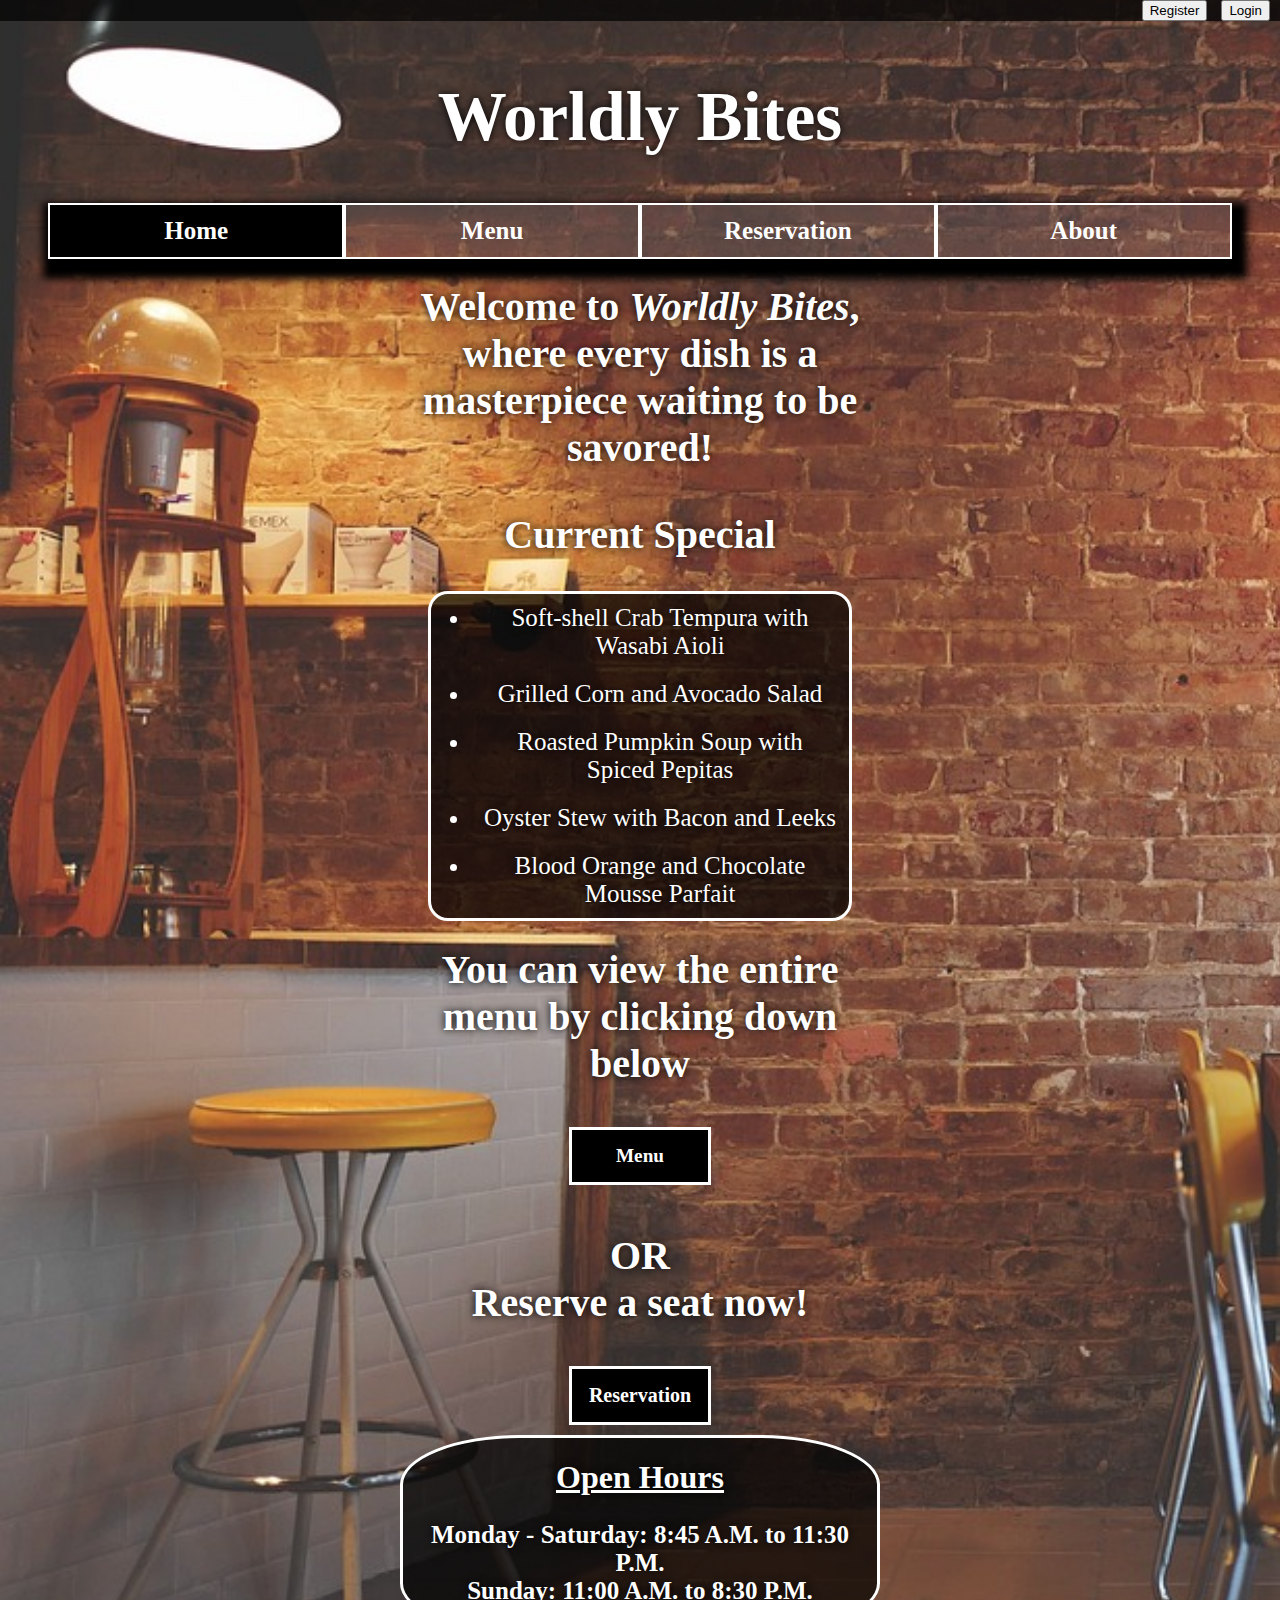
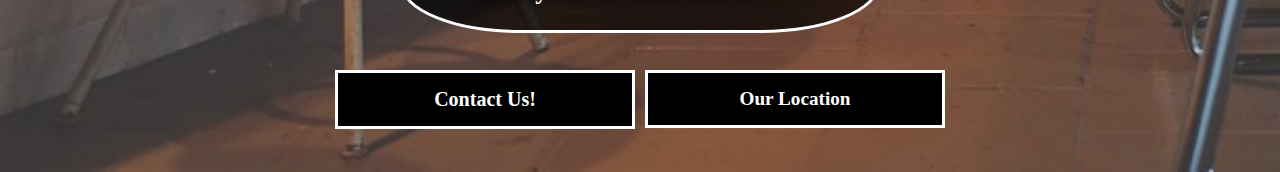
==== index.html @ 1e3e36fb "FINAL COMMIT" ====
<!DOCTYPE html>
<html lang="en">
<head>
    <meta charset="UTF-8">
    <meta http-equiv="X-UA-Compatible" content="IE=edge">
    <meta name="viewport" content="width=device-width, initial-scale=1.0">
    <title>Worldly Bites - Home</title>
    <link rel="stylesheet" href="./index.css">
    <script src="C:/Users/ecollege/Downloads/jquery-3.6.3.min.js"></script>
</head>
<body>
    <div id="loggedOut">
        <a href="./pages/register.html"><button>Register</button></a>
        <a href="./pages/loggin.html"><button>Login</button></a>
      </div>
      <div id="loggedIn">
          <h2 style="display:inline-block;" id="username">Null</h2>
          <button onclick="logout(this)">Log-Out</button>
      </div>
    <div class="card">
        <h1 class="header_title">Worldly Bites</h1>
         <nav class="nav_cont">
            <a style="background-color: black;" href="./index.html">Home</a>
            <a href="./pages/menu.html">Menu</a>
            <a href="./pages/reserve.html">Reservation</a>
            <a href="./pages/about.html">About</a>
        </nav>

        <!--
        <header class="header_cont">
            <h1 class="header_title">Insert Restaurant Name Here</h1>
        </header>-->

       
        <div class="main_cont">
            <p class="descr_para">Welcome to <i>Worldly Bites</i>, where every dish is a masterpiece waiting to be savored! </p>
            <h2>Current Special</h2>
            <ul class="current_special">
                <li>Soft-shell Crab Tempura with Wasabi Aioli</li>
                <li>Grilled Corn and Avocado Salad</li>
                <li>Roasted Pumpkin Soup with Spiced Pepitas</li>
                <li>Oyster Stew with Bacon and Leeks</li>
                <li>Blood Orange and Chocolate Mousse Parfait</li>
            </ul>
            <p class="descr_para">You can view the entire menu by clicking down below </p>
            <a href="./pages/menu.html"><button class="pageLink_btn">Menu</button></a>
            <p class="descr_para"><br>OR<br> Reserve a seat now!</p>
            <button class="pageLink_btn"><a href="./pages/reserve.html" target="_self">Reservation</a></button>
            <!--
            <p class="descr_para register_p">You can view our menu by clicking down below 
                <br> <button class="pageLink"><a href="#">Menu</a></button> 
                <br> or <br> Reserve a seat now <br> 
                <button class="pageLink"><a href="./pages/reserve.html">Reserve</a>
                </button> 
            </p>
            -->
        </div>

    <!--

        <a class="slide_link" href="#">
            <div class="slide_cont">
                <div class="slide_img">
                    <div class="img_cont">
                        <img src="./img/CaesarSalad2.jpg"/>
                    </div>
                    <div class="food_descript">
                        <h3>Caesar Salad</h3>
                        <p>A Caesar salad, with its perfect combination of fresh crisp lettuce, savory meat, juicy tomatoes, boiled eggs, and your preferred dressing, creates a harmonious balance of flavors and textures that is simply irresistible.
                        </p>
                    </div>
                    <div class="captions">See Menu</div>
                </div>

                <div class="slide_img">
                    <div class="img_cont">
                        <img src="./img/GrinderSandwich.jpg"/>
                    </div>
                    <div class="food_descript">
                        <h3>Grinder Sandwich</h3>
                        <p>
                            Try our world famous grinder sandwiches. They come with Turkey, 
                            Ham, Salami, Swiss Cheese, Mayo, and your choice of sides.
                        </p>
                    </div>
                    <div class="captions">See Menu</div>
                </div>

                <div class="slide_img">
                    <div class="img_cont">
                        <img src="./img/FriedFlounder.jpg"/>
                    </div>
                    <div class="food_descript">
                        <h3>Fried Flounder</h3>
                        <p>
                            Freshly caught flounder fried in canola oil and 
                            hand made beer-batter that we change daily for the 
                            best tasting fish in town.
                        </p>
                    </div>
                    <div class="captions">See Menu</div>
                </div>
                
                <div class="slide_img">
                    <div class="img_cont">
                        <img src="./img/CremeBrulee.jpg"/>
                    </div>
                    <div class="food_descript">
                        <h3>Creme Brulee</h3>
                        <p>
                            Dessert made with custard or pudding (you choose) and sugar sprinkled on top
                            and torched for a hardened sweeten treat that anyone will enjoy. First time 
                            customers get one free.
                        </p>
                    </div>
                    <div class="captions">See Menu</div>
                </div>
            </div>
        </a>
    -->
        

        <div class="open_info">
            <h1>Open Hours</h1>
            <p>Monday - Saturday: 8:45 A.M. to 11:30 P.M. <br> 
               Sunday: 11:00 A.M. to 8:30 P.M. 
            </p>
        </div>

        <p id="testrun"></p>

        <footer>
            <div class="footer_button">
                <button class="button"><a href="tel:313-577-2424">Contact Us!</a></button>
                <button class="button" onclick="window.location.href='https://www.google.com/maps/place/Manoogian+Hall/@42.3549683,-83.0718281,19.44z/data=!4m14!1m7!3m6!1s0x8824d2bc9d42d843:0xb688968949df5e4e!2sWayne+State+University!8m2!3d42.3591388!4d-83.0665462!16zL20vMDFzMF9m!3m5!1s0x8824d2a5cd24ebe1:0x861678bbe7303c7!8m2!3d42.3546479!4d-83.0730604!16s%2Fg%2F11b635xj6v';">Our Location</button>
            </div>
        </footer>

        
        
        <script src="./index.js"></script>
        <script src="./pages/logOut.js"></script>
    </div>
</body>

</html>
---- index.css ----
.card{
    margin-left: 3%;
    margin-right: 3%;
    margin-top: 1px;
    margin-bottom: 1%;
    /*background-color: black;
    border: 1px solid;*/
    padding: 10px;
    /*box-shadow: 5px 10px 8px 10px darkgray;*/
}
body{
    margin:0% 0% 0% 0%;
    background-image: url("./img/Background.jpg");
    background-repeat: no-repeat;
    height: 100%;
    background-size: cover;
    background-size: 100vw cover;
}

/*
.header_cont{
    background-color: lightgrey;
    color: white;
    margin:0% 0% 0% 0%;
}
*/

.header_title{
    color: white;
    font-size: 69px;
    text-align:center;
    text-shadow:0 0 8px black;
    /*border:2px solid black;*/
}

.nav_cont{
    display:flex;
    justify-content: space-around;
    /*background-color: darkgray;*/
    margin-bottom: 2%;
    box-shadow: 5px 10px 8px 10px black;
    background-color: rgba(114, 107, 107, 0.3);
}

.nav_cont > a{
    padding:1%;
    width:100%;
    border:2px solid white;
    text-align: center;
    text-decoration: none; /*changed this a lil bit*/
    text-decoration-color: white;
    font-family:'Times New Roman', Times, serif;
    font-weight: bold;
    color: white;
    font-size: 25px;
}

.nav_cont > a:hover{
    background-color: black;
}

.main_cont{
    width: 40%;
    margin-top: 0px;
    margin-left: auto;
    margin-right: auto;
    justify-content: center;
    align-items: center;
    text-align: center;
    /*background-color: lightgrey;
    margin:0px 5% 0px 5%;*/
}
.main_cont h2{
    text-shadow:0 0 8px black;
    color: white;
    font-size: 40px;
}

.pageLink_btn{
    cursor:pointer;
    width:30%;
    background-color: black;
    line-height: 50px;
    justify-content: center;
    align-items: center;
    vertical-align: middle;
    color: white;
    font-size: larger;
    font-family: 'Times New Roman';
    font-weight: bolder;
    border: solid white;
}

.pageLink_btn:hover{
    background-color: gray;
    cursor: pointer;
}

.pageLink_btn > a{
    cursor:pointer;
    font-weight: bolder;
    text-decoration: none;
    font-size: 20px;
    color:white;
}
.descr_para{
    margin-top:0px;
    font-size:40px;
    font-weight: bolder;
    text-align: center;
    justify-content: center;
    color: white;
    text-shadow:0 0 8px black;
}

.register_p{
    margin-bottom: 0px;
}

.current_special{
    margin-left: auto;
    margin-right: auto;
    width: 80%;
    font-size: 25px;
    text-align: center;
    color: white;
    text-shadow:0 0 8px black;
    border: solid white;
    border-radius: 20px;
    background-color: rgba(0,0,0,0.7);
}

.current_special > li{
    padding: 10px 10px 10px 10px;
}


.slide_link{
    text-decoration: none;
    color:inherit;
}

.slide_cont{
    position:relative;
    margin:auto;
    width:100%;
}

.slide_cont:hover{
    cursor:pointer;
}

.slide_img{
    display: None;
    width:100%;
    background-color: blue;
    margin:0px;
}

.img_cont > img{
    display:block;
    width: 100%;
    max-height: 100%;
}


.captions{
    margin:0px;
    position:absolute;
    bottom:10px;
    font-size: 40px;
    width:100%;
    color: orange;
    font-weight: bolder;
    text-align: center;
}

@media (min-width: 701px) {
    .img_cont{
        display: inline-block;
        background-color: orange;
        width:70%;
        height:700px;
    }
    .food_descript{
        display:inline-block;
        background-color: darkred;
        width:30%;
        height:700px;
    }
    .food_descript > h3{
        font-size:30px;
        text-shadow: 2px 2px #000000;
        color:white;
        margin:0%;
        margin-top:50%;
        text-align: center;
    }
    .food_descript > p{
        font-size:30px;
        text-align: center;
        color:orange;
    }
    /*.food_descript{
        display: inline-block;
        width:30%;
        height:200px;
        background-color: darkred;
        margin:0px;
        position:absolute;
        bottom:4px;
        height:500px;
    }*/
}

@media (max-width: 700px){
    .img_cont{
        display: inline-block;
        background-color: orange;
        width:70%;
        height:300px;
    }
    .food_descript{
        display:inline-block;
        background-color: darkred;
        width:30%;
        height:300px;
        
    }
    .food_descript > h3{
        margin:0%;
        text-align: center;
    }
    .food_descript > p{
        font-size:20px;
        text-align: center;
        color:orange;
    }
    /*.food_descript{
        display: inline-block;
        width:30%;
        height:300px;
        background-color: darkred;
        margin:0px;
        position:absolute;
        bottom:4px;
    }*/
}

.open_info{
    text-align: center;
    color: white;
    border: solid white;
    width: 40%;
    margin-left: auto;
    margin-right: auto;
    border-radius: 25%;
    margin-top: 10px;
    text-shadow:0 0 8px black;
    /*background-color: aliceblue;
    margin:0% 5% 0% 5%;*/
    background-color: rgba(0,0,0,0.7);
}
.open_info h1{
    text-decoration: underline;
}

.open_info p{
    font-weight: bolder;
    font-size:25px;
}

footer{
    /*margin:0% 5% 0% 5%;*/
    height:100px;
    /*background-color: lightgray;*/
    display: flex;
    align-items: center;
    text-align: center;
}

.footer_button{
   height: 2vh;
   vertical-align: middle;
   justify-content: center;
   width: 100%;
   display: table;
}

.button{
    background-color: black;
    line-height: 50px;
    width: 300px;
    display: table-cell;
    justify-content: center;
    align-items: center;
    position:static;
    margin-left: 5px;
    margin-right: 5px;
    vertical-align: middle;
    color: white;
    font-size: larger;
    font-family: 'Times New Roman';
    font-weight: bolder;
    border: solid white;
}

.button > a{
    cursor:pointer;
    font-weight: bolder;
    text-decoration: none;
    font-size: 20px;
    color:white;
}

.button:hover{
    background-color: gray;
    cursor: pointer;
}

/*About page*/
.about_content_paragraph{
    margin-left: auto;
    margin-right: auto;
    width: 50%;
    font-size:40px;
    font-weight: bolder;
    text-align: center;
    justify-content: center;
    color: white;
    text-shadow:0 0 8px black;
    background-color:rgba(0,0,0,0.7);
    border-radius:10px;
    padding:10px;
}


/*MENU page*/
.dish_name{
    font-weight: bold;
    text-decoration: underline;
}

.dish_price{
    position:relative;
    left:90%;
}

.menu_special{
    font-size: 24px;
    width: 70%;
    color: white;
    margin-left: auto;
    margin-right: auto;
    text-shadow:0 0 8px black;
    box-shadow: 5px 10px 8px 10px black;
    padding:10px 10px 10px 10px;
    border-radius: 10px;
    background-color:rgba(0,0,0,0.7);/*Makes it a lil bit easier to see menu and not fight background*/
}

.header_subtitle{
    font-size: 40px;
    margin-left: auto;
    margin-right: auto;
    width: fit-content;
    color: white;
    text-align: center;
    border: double white;
    text-shadow:0 0 8px black;
    box-shadow: 5px 10px 8px 10px black;
    padding:10px;
    width:400px;
    margin-top:50px;
}

/*----------reservation page----------*/
#reserve_form{
    width:50%;
    margin:10% auto 10% auto;
    text-align: center;
    /*border:5px solid black;
    background-color: orange;*/
}
#reserve_form fieldset{
    /*background-color: orange;*/
    background-color:rgba(0,0,0,0.7);
    text-align: center;
    border-radius: 20px;
    border-color:black;
    border-width: 5px;
}

legend{
    color:white;
}

#reserve_form label{
    margin-right:1%;
    color:white;
    font-size:20px;
    font-weight: bolder;
}

.space{
    margin:10px 0px 20px 0px;
    color:red;
    font-weight: bolder;
    font-size:15px;
}

.innerSpace{
    margin:0px 0px 00px 0px;
}

#reserve_form input{
    color:white;
    width:80%;
    padding:5px;
    border-radius: 10px;
    font-size: 20px;
    background-color: rgba(114, 107, 107, 0.3);
}

fieldset button{
    border-radius: 10px;
    padding:10px;
    font-size:15px;
    font-weight: bolder;
    cursor:pointer;
    border:2px solid black;
}
fieldset button:hover{
    background-color: lightblue;
}

@media (min-width: 700px){
    #reserve_form{
        width:50%;
        margin:10% auto 10% auto;
        text-align: center;
        /*border:5px solid black;
        background-color: orange;*/
    }
    #reserve_form fieldset{
        /*background-color: orange;*/
        background-color:rgba(0,0,0,0.7);
        text-align: center;
        border-radius: 20px;
        border-color:black;
        border-width: 5px;
    }
    
    legend{
        color:white;
    }

    #reserve_form label{
        margin-right:1%;
        color:white;
        font-size:20px;
        font-weight: bolder;
    }
    
    .space{
        margin:10px 0px 20px 0px;
        color:red;
        font-weight: bolder;
        font-size:15px;
    }
    
    .innerSpace{
        margin:0px 0px 00px 0px;
    }

    #reserve_form input{
        color:white;
        width:80%;
        padding:5px;
        border-radius: 10px;
        font-size: 20px;
        background-color: rgba(114, 107, 107, 0.3);
    }

    fieldset button{
        border-radius: 10px;
        padding:10px;
        font-size:15px;
        font-weight: bolder;
        cursor:pointer;
        border:2px solid black;
    }
    fieldset button:hover{
        background-color: lightblue;
    }
}
@media (max-width: 700px){
    #reserve_form{
        width:90%;
        margin:10% auto 10% auto;
        text-align: center;
        /*border:5px solid black;
        background-color: orange;*/
    }
    #reserve_form fieldset{
        /*background-color: orange;*/
        background-color:rgba(0,0,0,0.7);
        text-align: center;
        border-radius: 20px;
        border-color:black;
        border-width: 5px;
    }
    
    legend{
        color:white;
    }

    #reserve_form label{
        margin-right:1%;
        color:white;
        font-size:20px;
        font-weight: bolder;
    }
    
    .space{
        margin:10px 0px 20px 0px;
        color:red;
        font-weight: bolder;
        font-size:15px;
    }
    
    .innerSpace{
        margin:0px 0px 00px 0px;
    }

    #reserve_form input{
        color:white;
        width:80%;
        padding:5px;
        border-radius: 10px;
        font-size: 20px;
        background-color: rgba(114, 107, 107, 0.3);
    }

    fieldset button{
        border-radius: 10px;
        padding:10px;
        font-size:15px;
        font-weight: bolder;
        cursor:pointer;
        border:2px solid black;
    }
    fieldset button:hover{
        background-color: lightblue;
    }
   
}

@media only screen and (max-width: 1100px){
    .card{
        margin-top: 10%;
    }
    .button{
        width: 200px;
        height: 50px;
        justify-content: center;
    }
    
    .pageLink_btn{
        width: 200px;
        justify-content: center;
    }

    .descr_para{
        font-size:35px;
        font-weight: bold;
    }

    .main_cont{
        width: 80%;
    }

    .header_title{
        font-size: 35px;
    }

    .open_info{
        width: 80%;
    }

    .open_info p{
        font-size:15px;
    }

    .about_content_paragraph{
        width: 80%;
        font-size: 25px;
    }
}

/*TABLET*/
@media only screen and (max-width: 768px){
    .button{
        width: 150px;
        height: 40px;
        justify-content: center;
    }
    
    .about_content_paragraph{
        width: 80%;
        font-size: 25px;
    }
    .menu_special{
        width: 100%;
        font-size: 20px;
    }
    
    .header_subtitle{
        font-size: 30px;
    }

    .button{
        width: 150px;
        height: 50px;
        justify-content: center;
    }
}


/*PHONE*/
@media only screen and (max-width: 414px){
    .card{
        margin-top: 17%;
    }
    .button{
        width: 150px;
        height: 50px;
        justify-content: center;
    }

    .footer_button{
        vertical-align: middle;
    }
    
    .pageLink_btn{
        width: 150px;
        height: 50px;
        justify-content: center;
    }

    .descr_para{
        margin-top:0px;
        font-size:20px;
        font-weight: bold;
    }

    .main_cont{
        width: 100%;
    }

    .header_title{
        font-size: 35px;
    }

    .open_info{
        width: 100%;
    }

    .open_info p{
        font-size:15px;
    }

    .about_content_paragraph{
        width: 100%;
        font-size: 16px;
        font-weight: bold;
    }

    .current_special{
        width: 80%;
        font-size: 14px;
        text-align: left;
        margin-left: auto;
        margin-right: auto;
    }

    .main_cont h2{
        font-size: 30px;
    }

    .nav_cont{
        margin-left: auto;
        margin-right: auto;
    }
    
    .menu_special{
        width: 100%;
        font-size: 12px;
    }
    
    .header_subtitle{
        font-size: 24px;
    }
}







/*confirmation page*/
#confirm_message{
    text-align: center;
    margin-top:10%;
    margin:10% 20% 0% 20%;
}
#confirm_message > h1{
    font-size:40px;
}
#confirm_message > button{
    display:block;
    margin:10px auto 0px auto;
    padding: 10px;
    width: 100px;
    cursor:pointer;
    font-size: 20px;
    font-weight:bold;
    border-radius: 10px;
    border: none;
    background-color: lightgray;
}

#confirm_message > button:hover{
    background-color: lightblue;
}

/*login in stuff*/
#loggedIn, #loggedOut{
    display:none;
    width:100%;
    color:orange;
    background-color: rgba(0,0,0,0.7);
    text-align: right;
}
#loggedIn > h2{
    margin-right:10px;
}

#loggedIn > button{
    margin-right:10px;
    cursor:pointer;
}

#loggedOut > a > button{
    margin-right:10px;
    cursor:pointer;
}
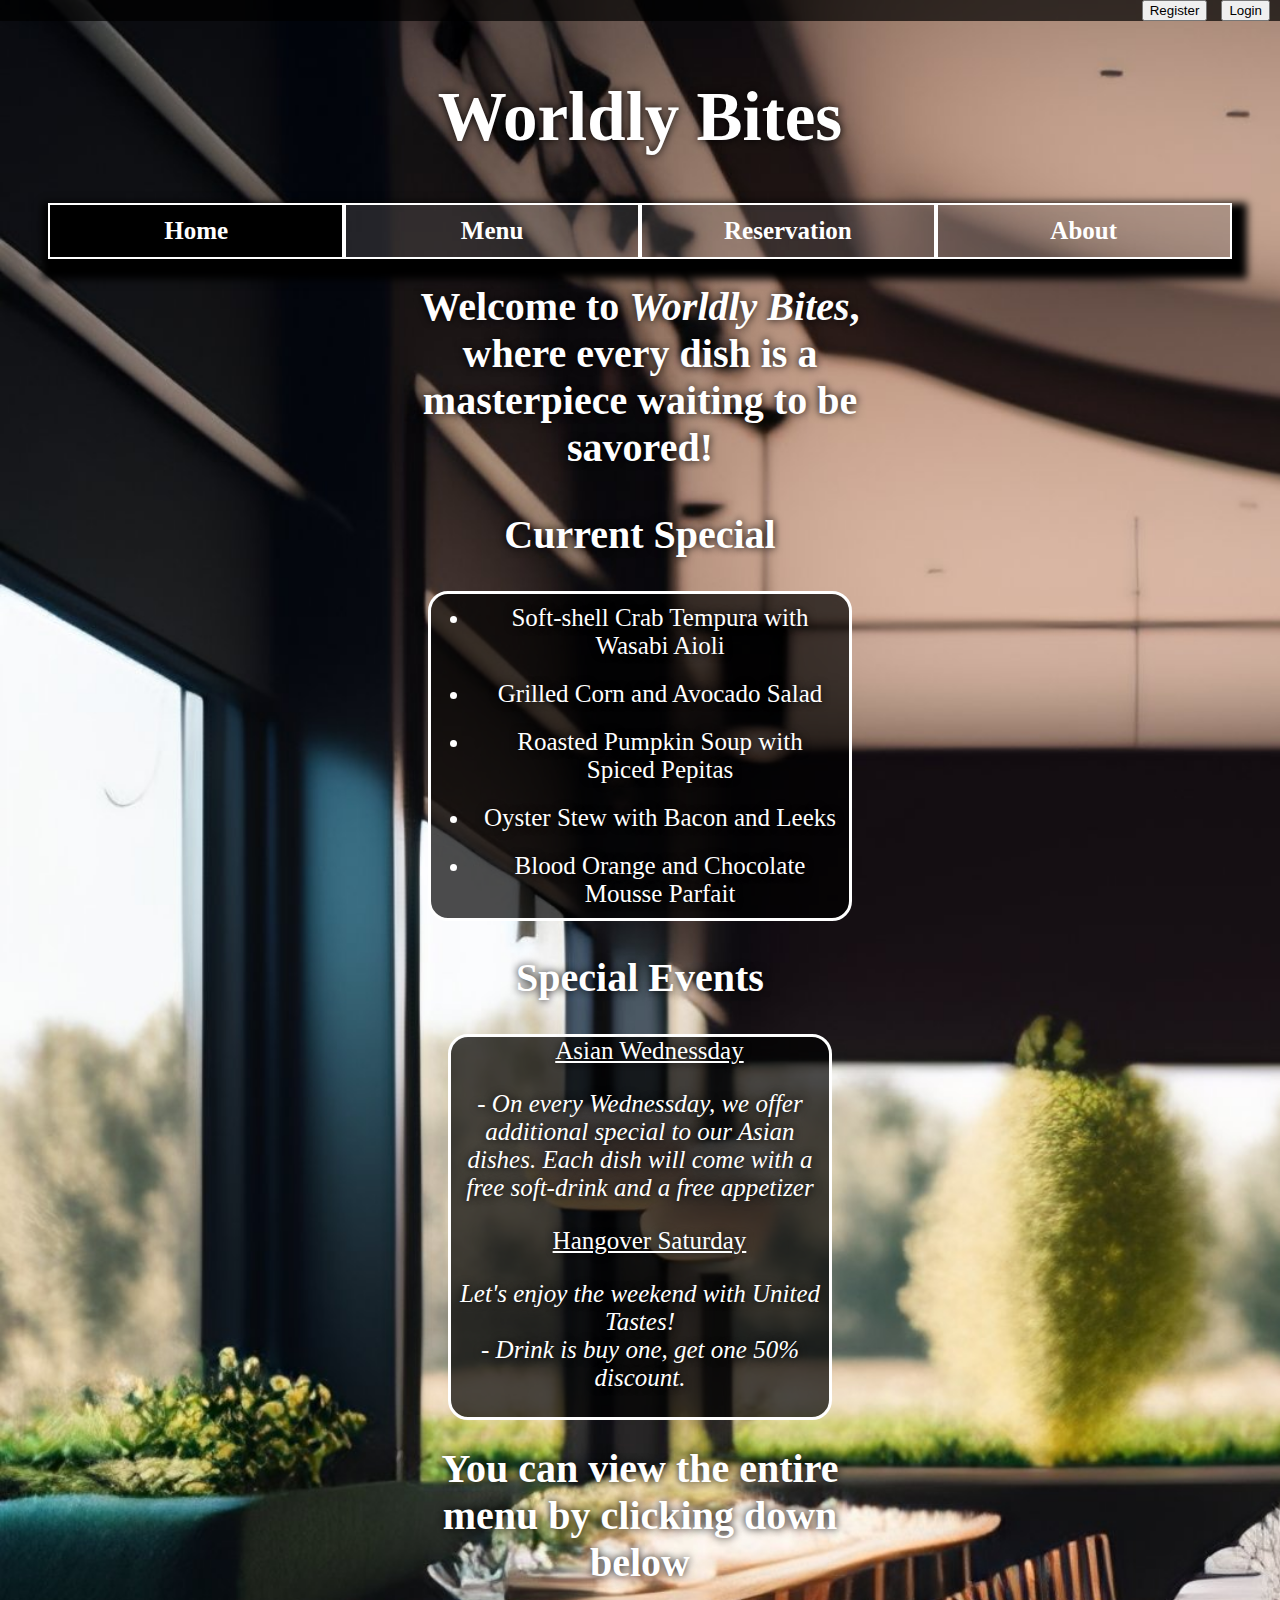
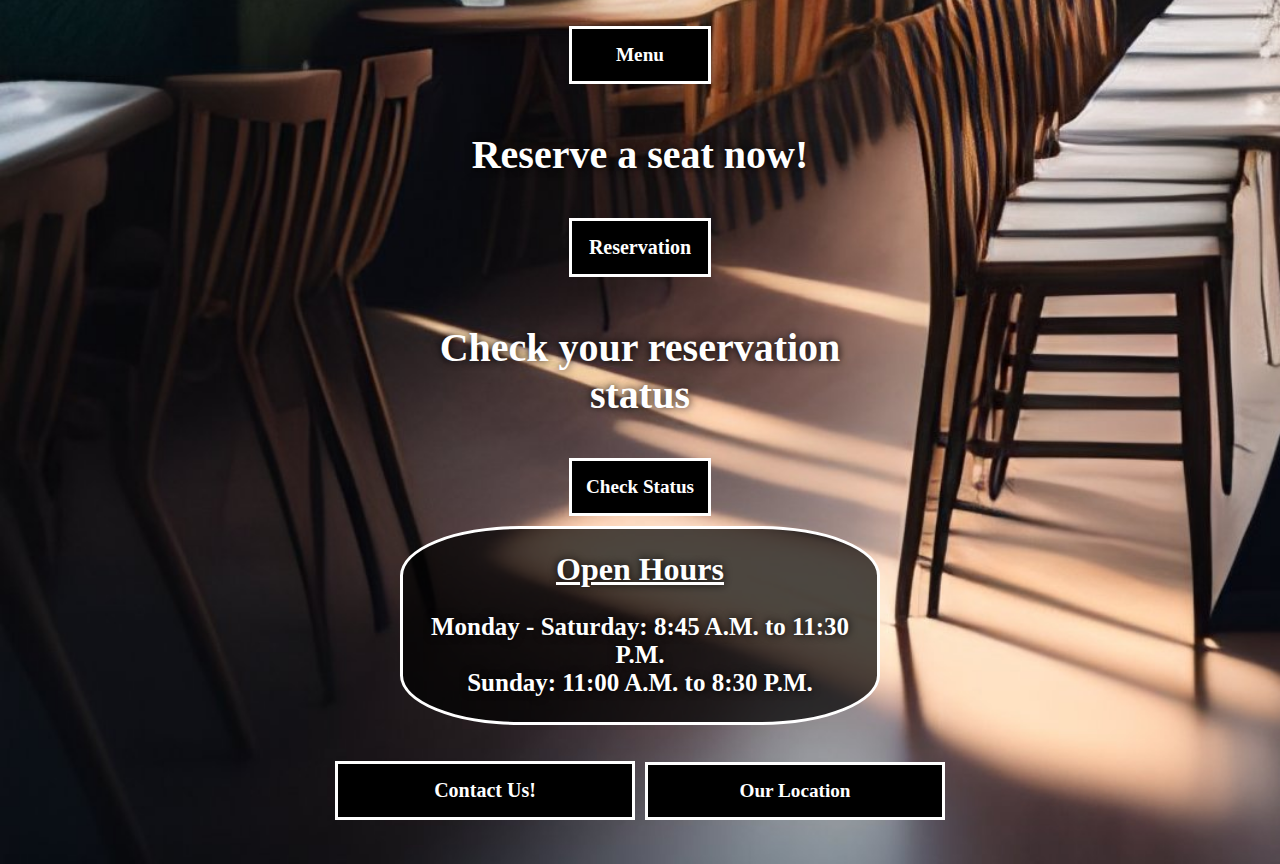
==== commit ff8630fa: "Added Check Status Page, changed Background, added Special Events, Fixed responsiveness" ====
--- a/index.html
+++ b/index.html
@@ -42,10 +42,22 @@
                 <li>Oyster Stew with Bacon and Leeks</li>
                 <li>Blood Orange and Chocolate Mousse Parfait</li>
             </ul>
+
+            <h2>Special Events</h2>
+            <dl class="current_special">
+                <dt style="margin-left:5%"><u>Asian Wednessday</u></dt>
+                <dd style="margin: 0%; text-align: center;"><p><em>- On every Wednessday, we offer additional special to our Asian dishes. Each dish will come with a free soft-drink and a free appetizer</em></p></dd>
+                <dt style="margin-left:5%"><u>Hangover Saturday</u></dt>
+                <dd style="margin: 0%; text-align: center;"><p><em>Let's enjoy the weekend with United Tastes! <br>- Drink is buy one, get one 50% discount.</em></p></dd>
+            </dl>
+
             <p class="descr_para">You can view the entire menu by clicking down below </p>
             <a href="./pages/menu.html"><button class="pageLink_btn">Menu</button></a>
-            <p class="descr_para"><br>OR<br> Reserve a seat now!</p>
-            <button class="pageLink_btn"><a href="./pages/reserve.html" target="_self">Reservation</a></button>
+            
+            <p class="descr_para"><br> Reserve a seat now!</p>
+            <button class="pageLink_btn"><a href="./pages/reserve.html" target="_blank">Reservation</a></button>
+            <p class="descr_para"><br>Check your reservation status</p>
+            <a href="./pages/status.html"><button class="pageLink_btn">Check Status</button></a>
             <!--
             <p class="descr_para register_p">You can view our menu by clicking down below 
                 <br> <button class="pageLink"><a href="#">Menu</a></button> 
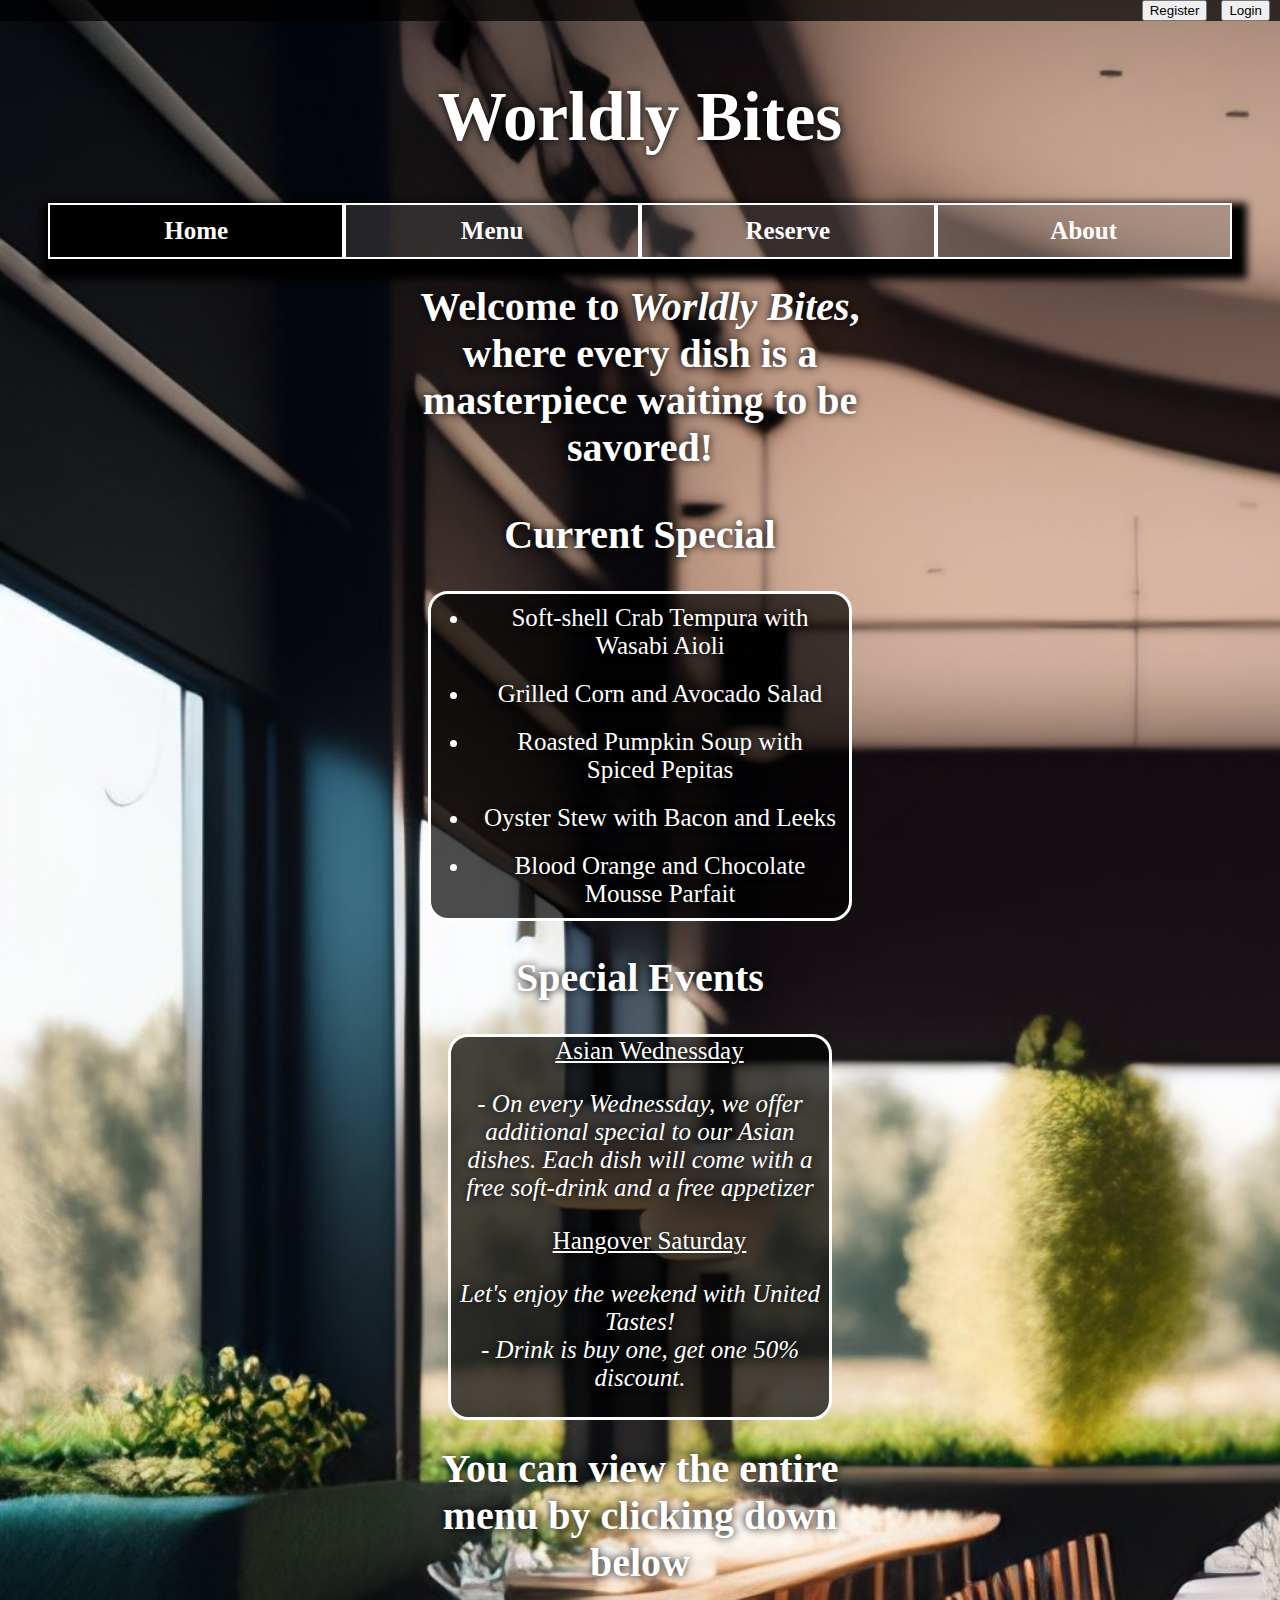
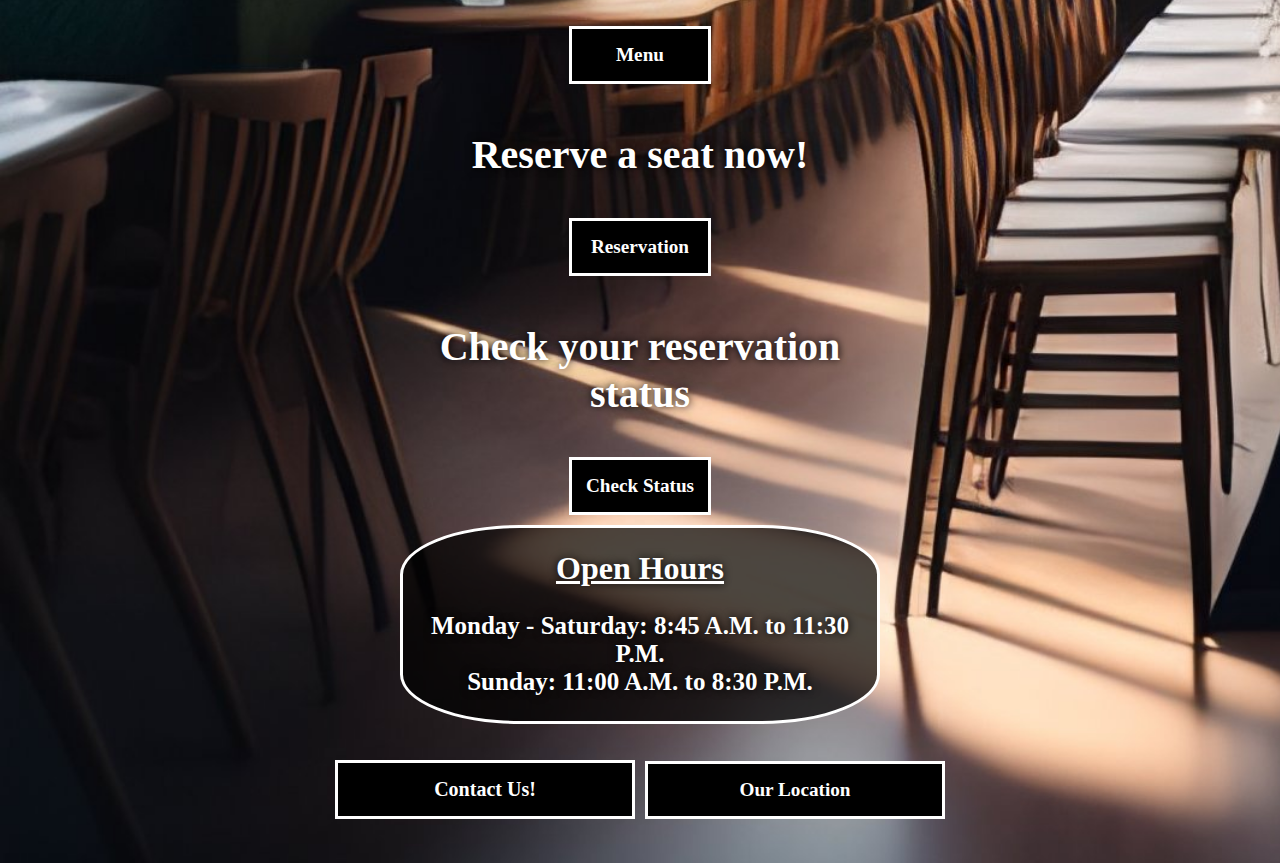
==== commit 333d3d4c: "changed reserve and status.html to php files" ====
--- a/index.html
+++ b/index.html
@@ -22,7 +22,7 @@
          <nav class="nav_cont">
             <a style="background-color: black;" href="./index.html">Home</a>
             <a href="./pages/menu.html">Menu</a>
-            <a href="./pages/reserve.html">Reservation</a>
+            <a href="./pages/reserve.php">Reserve</a>
             <a href="./pages/about.html">About</a>
         </nav>
 
@@ -55,9 +55,9 @@
             <a href="./pages/menu.html"><button class="pageLink_btn">Menu</button></a>
             
             <p class="descr_para"><br> Reserve a seat now!</p>
-            <button class="pageLink_btn"><a href="./pages/reserve.html" target="_blank">Reservation</a></button>
+            <a href="./pages/reserve.php"><button class="pageLink_btn">Reservation</button></a>
             <p class="descr_para"><br>Check your reservation status</p>
-            <a href="./pages/status.html"><button class="pageLink_btn">Check Status</button></a>
+            <a href="./pages/status.php"><button class="pageLink_btn">Check Status</button></a>
             <!--
             <p class="descr_para register_p">You can view our menu by clicking down below 
                 <br> <button class="pageLink"><a href="#">Menu</a></button> 
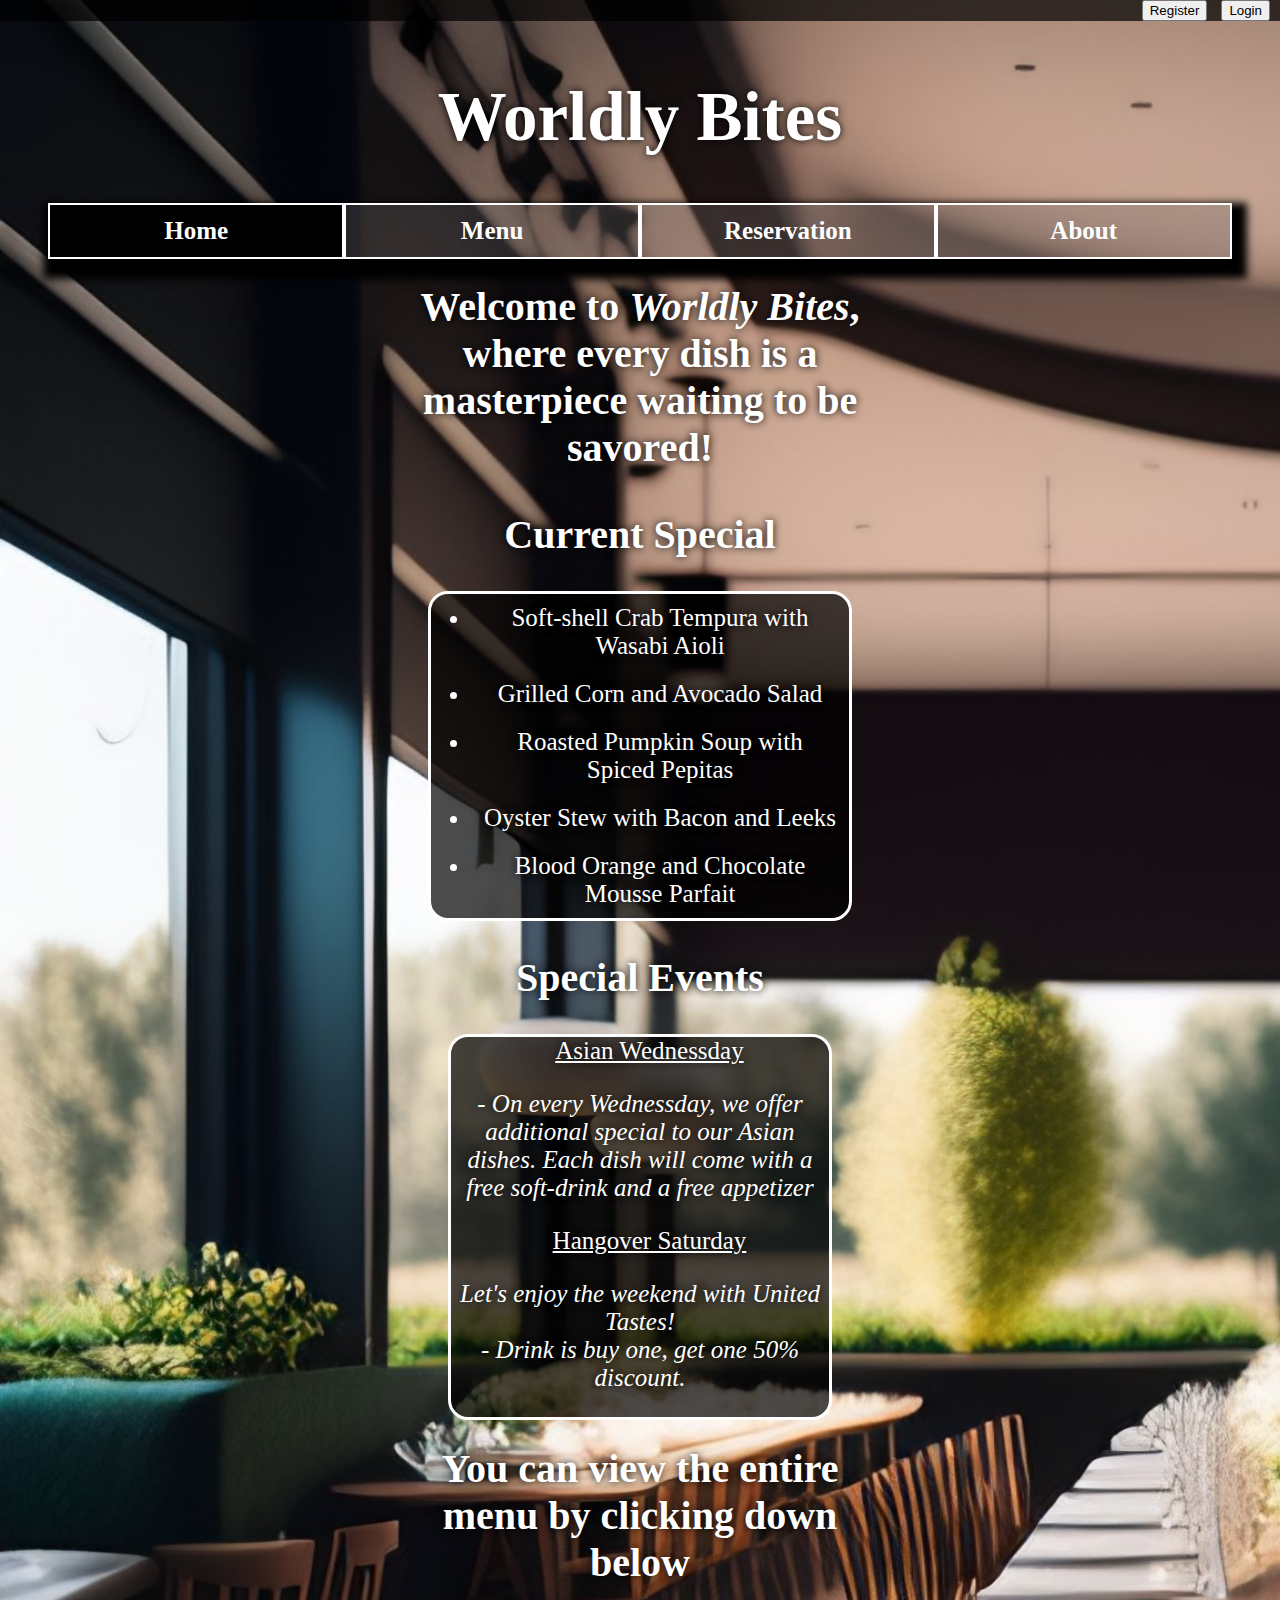
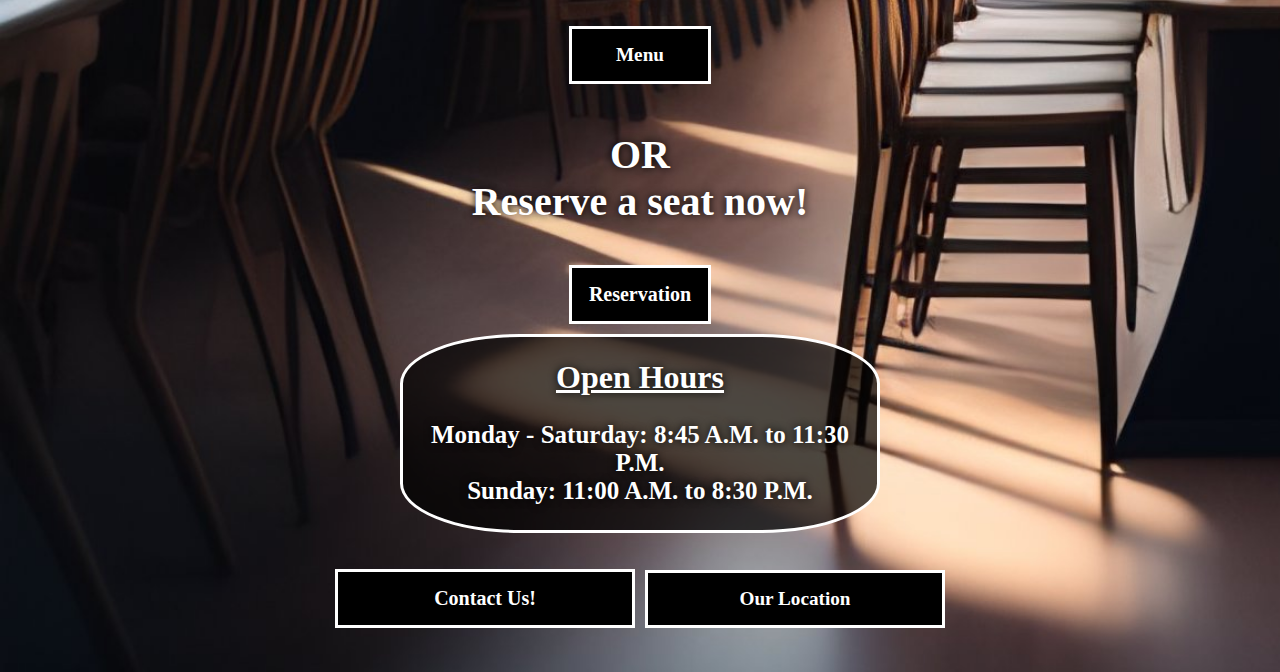
==== commit c108bb60: "missing reserve.php" ====
--- a/index.html
+++ b/index.html
@@ -22,7 +22,7 @@
          <nav class="nav_cont">
             <a style="background-color: black;" href="./index.html">Home</a>
             <a href="./pages/menu.html">Menu</a>
-            <a href="./pages/reserve.php">Reserve</a>
+            <a href="./pages/reserve.html">Reservation</a>
             <a href="./pages/about.html">About</a>
         </nav>
 
@@ -53,11 +53,8 @@
 
             <p class="descr_para">You can view the entire menu by clicking down below </p>
             <a href="./pages/menu.html"><button class="pageLink_btn">Menu</button></a>
-            
-            <p class="descr_para"><br> Reserve a seat now!</p>
-            <a href="./pages/reserve.php"><button class="pageLink_btn">Reservation</button></a>
-            <p class="descr_para"><br>Check your reservation status</p>
-            <a href="./pages/status.php"><button class="pageLink_btn">Check Status</button></a>
+            <p class="descr_para"><br>OR<br> Reserve a seat now!</p>
+            <button class="pageLink_btn"><a href="./pages/reserve.html" target="_self">Reservation</a></button>
             <!--
             <p class="descr_para register_p">You can view our menu by clicking down below 
                 <br> <button class="pageLink"><a href="#">Menu</a></button> 
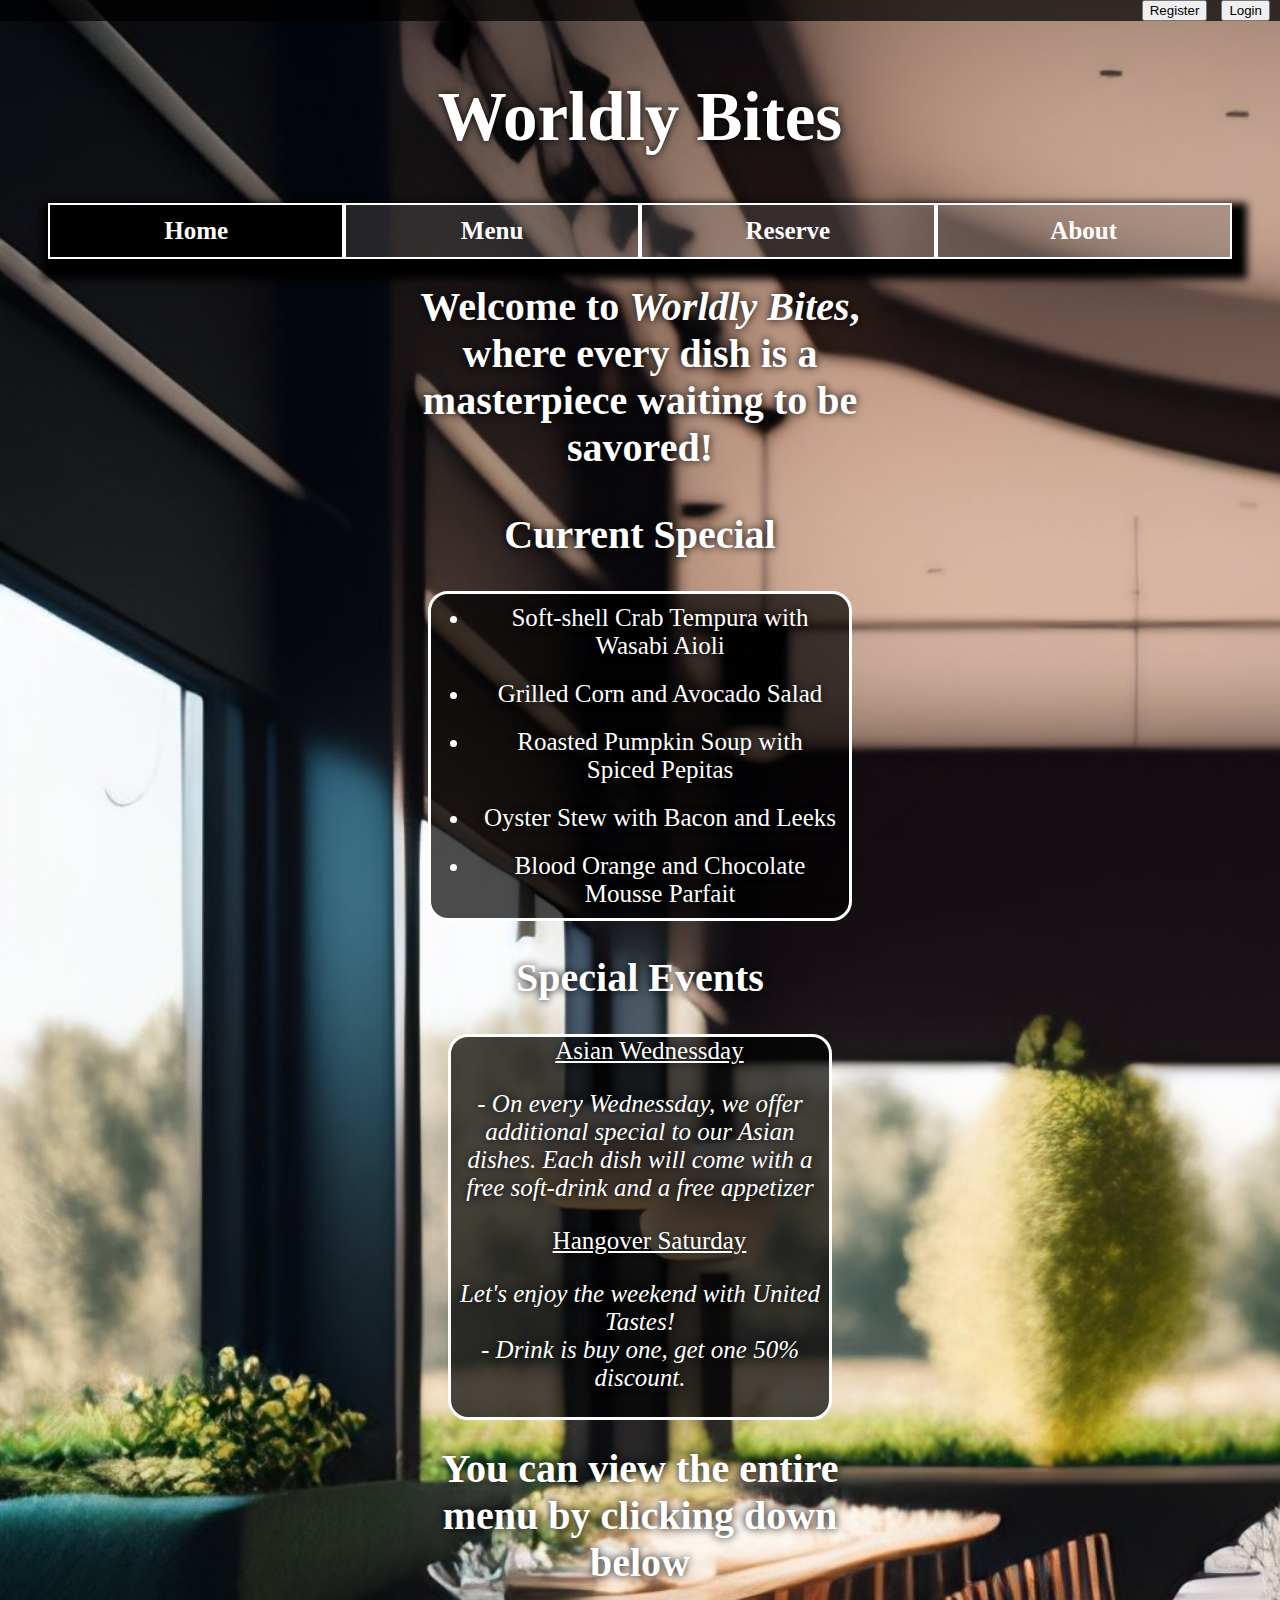
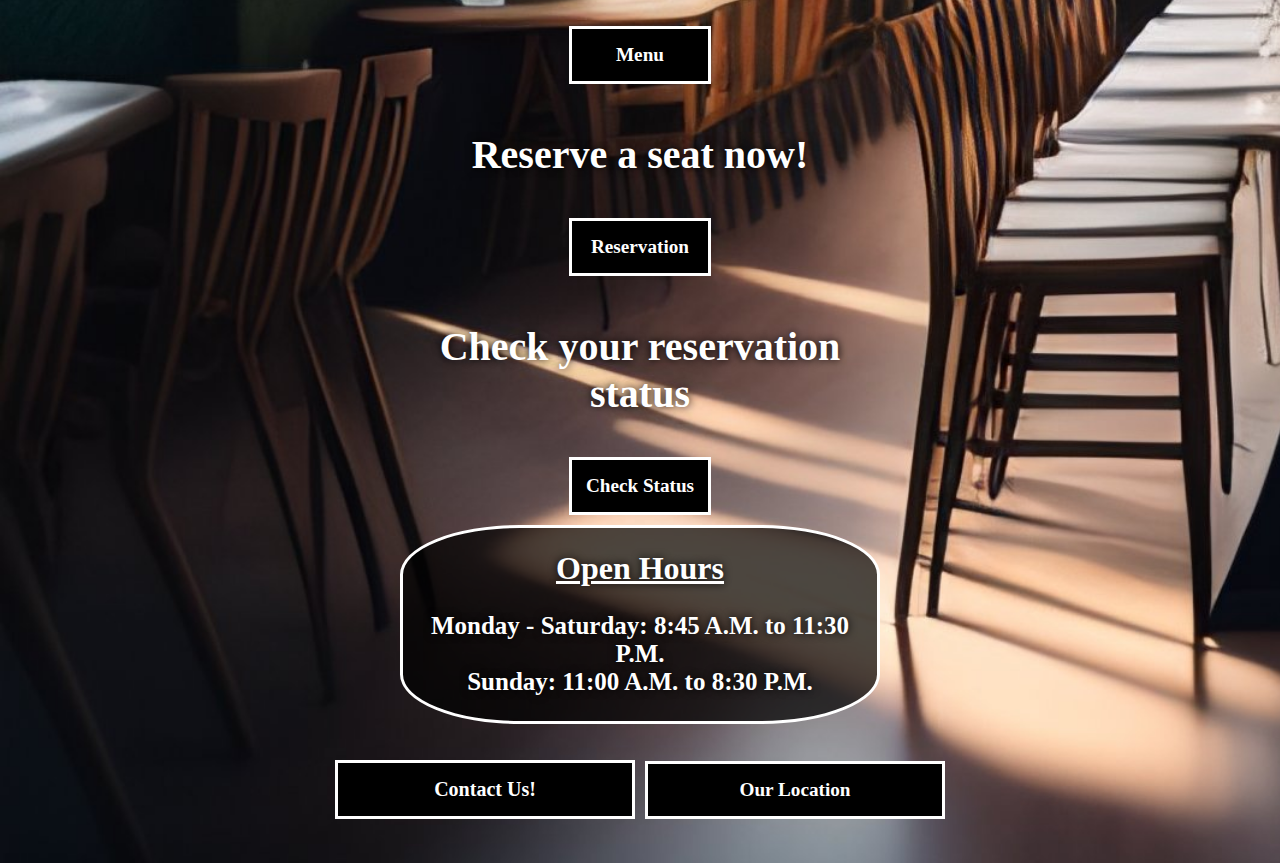
==== commit be5d8e95: "true index.html" ====
--- a/index.html
+++ b/index.html
@@ -22,7 +22,7 @@
          <nav class="nav_cont">
             <a style="background-color: black;" href="./index.html">Home</a>
             <a href="./pages/menu.html">Menu</a>
-            <a href="./pages/reserve.html">Reservation</a>
+            <a href="./pages/reserve.php">Reserve</a>
             <a href="./pages/about.html">About</a>
         </nav>
 
@@ -53,8 +53,11 @@
 
             <p class="descr_para">You can view the entire menu by clicking down below </p>
             <a href="./pages/menu.html"><button class="pageLink_btn">Menu</button></a>
-            <p class="descr_para"><br>OR<br> Reserve a seat now!</p>
-            <button class="pageLink_btn"><a href="./pages/reserve.html" target="_self">Reservation</a></button>
+            
+            <p class="descr_para"><br> Reserve a seat now!</p>
+            <a href="./pages/reserve.php"><button class="pageLink_btn">Reservation</button></a>
+            <p class="descr_para"><br>Check your reservation status</p>
+            <a href="./pages/status.php"><button class="pageLink_btn">Check Status</button></a>
             <!--
             <p class="descr_para register_p">You can view our menu by clicking down below 
                 <br> <button class="pageLink"><a href="#">Menu</a></button> 
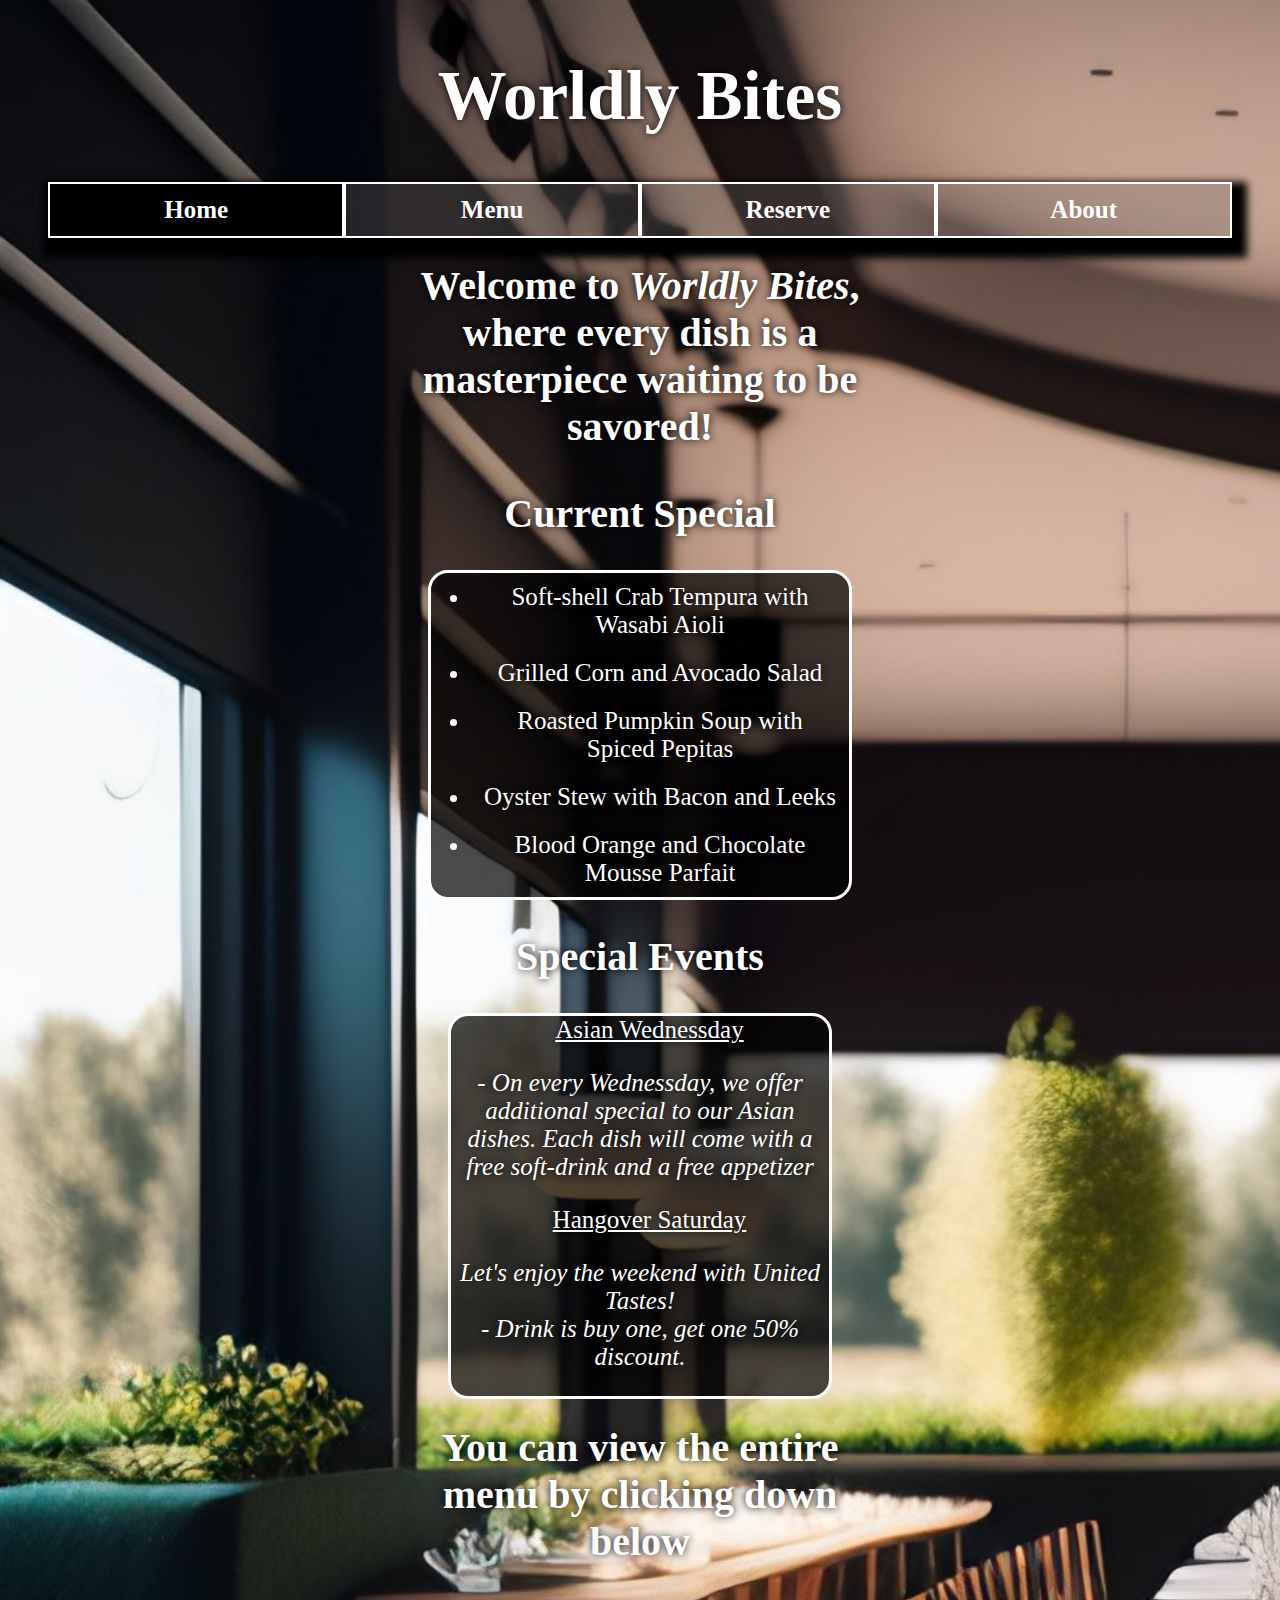
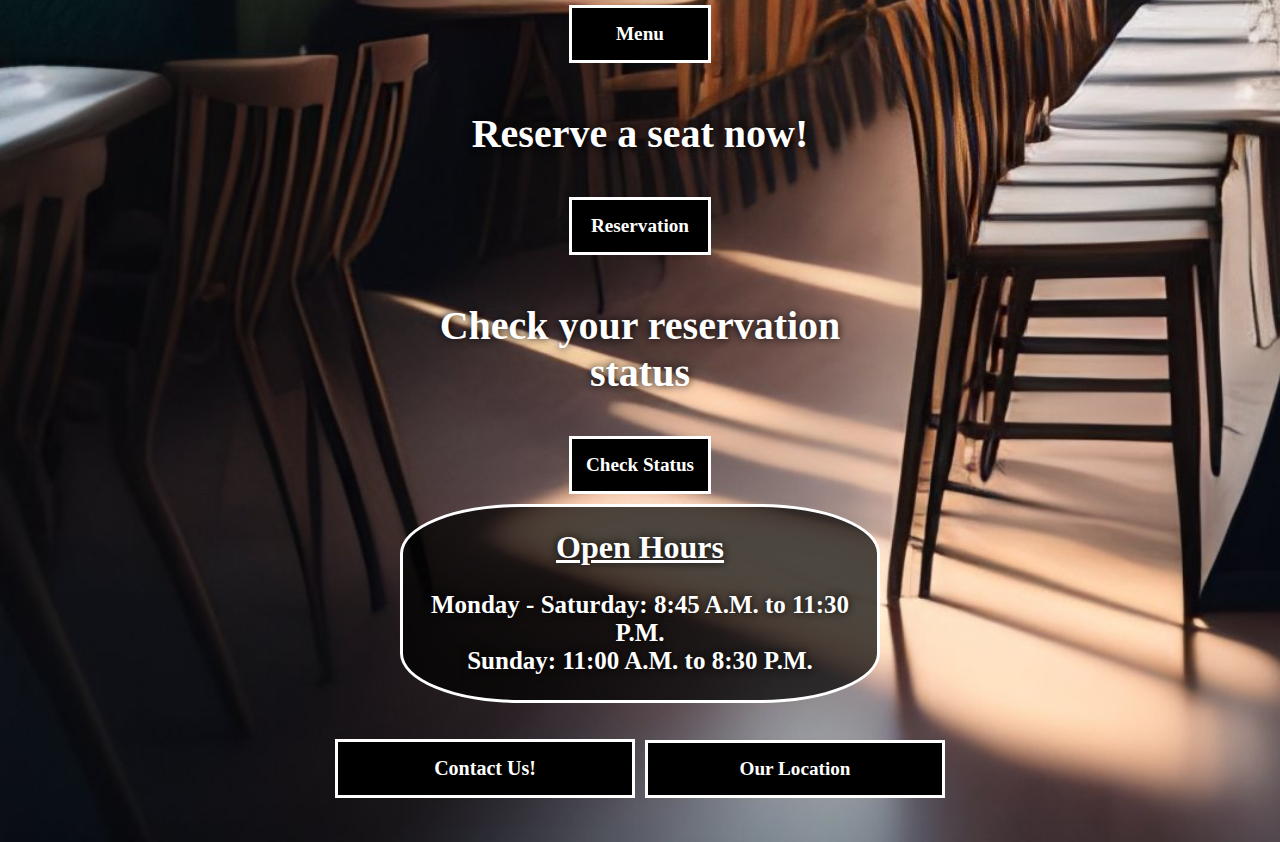
==== commit 20b5cfc7: "finished pretty much" ====
--- a/index.html
+++ b/index.html
@@ -9,14 +9,14 @@
     <script src="C:/Users/ecollege/Downloads/jquery-3.6.3.min.js"></script>
 </head>
 <body>
-    <div id="loggedOut">
+    <!--<div id="loggedOut">
         <a href="./pages/register.html"><button>Register</button></a>
         <a href="./pages/loggin.html"><button>Login</button></a>
       </div>
       <div id="loggedIn">
           <h2 style="display:inline-block;" id="username">Null</h2>
           <button onclick="logout(this)">Log-Out</button>
-      </div>
+      </div>-->
     <div class="card">
         <h1 class="header_title">Worldly Bites</h1>
          <nav class="nav_cont">
--- a/index.css
+++ b/index.css
@@ -11,7 +11,7 @@
 body{
     margin:0% 0% 0% 0%;
     background-image: url("./img/Background.jpg");
-    background-repeat: no-repeat;
+    background-repeat: no-repeat;  
     height: 100%;
     background-size: cover;
     background-size: 100vw cover;
@@ -736,13 +736,15 @@
 }
 
 /*login in stuff*/
-#loggedIn, #loggedOut{
-    display:none;
+#loggedOut{
     width:100%;
     color:orange;
     background-color: rgba(0,0,0,0.7);
     text-align: right;
 }
+#loggedIn{
+    display:none;
+}
 #loggedIn > h2{
     margin-right:10px;
 }
@@ -755,4 +757,244 @@
 #loggedOut > a > button{
     margin-right:10px;
     cursor:pointer;
+}
+
+/*Status Page form*/
+#status_form{
+    width:50%;
+    margin:10% auto 10% auto;
+    text-align: center;
+    /*border:5px solid black;
+    background-color: orange;*/
+}
+#status_form fieldset{
+    /*background-color: orange;*/
+    background-color:rgba(0,0,0,0.7);
+    text-align: center;
+    border-radius: 20px;
+    border-color:black;
+    border-width: 5px;
+}
+
+legend{
+    color:white;
+}
+
+#status_form label{
+    margin-right:1%;
+    color:white;
+    font-size:20px;
+    font-weight: bolder;
+}
+
+.space{
+    margin:10px 0px 20px 0px;
+    color:red;
+    font-weight: bolder;
+    font-size:15px;
+}
+
+.innerSpace{
+    margin:0px 0px 00px 0px;
+}
+
+#status_form input{
+    color:white;
+    width:80%;
+    padding:5px;
+    border-radius: 10px;
+    font-size: 20px;
+    background-color: rgba(114, 107, 107, 0.3);
+}
+
+fieldset button{
+    border-radius: 10px;
+    padding:10px;
+    font-size:15px;
+    font-weight: bolder;
+    cursor:pointer;
+    border:2px solid black;
+}
+fieldset button:hover{
+    background-color: lightblue;
+}
+
+.modal_cont{
+    display:none;
+    width:92%;
+    margin-left:4%;
+    background-color:rgba(0,0,0, 0.7);
+    position:absolute;
+    border-radius:10px;
+}
+#exit_div{
+    width:100%;
+    text-align: right;
+    position:absolute;
+}
+.modal_cont_exit{
+    padding:10px;
+    cursor:pointer;
+    border-radius: 0px 10px 0px 0px;
+}
+
+#info_cancel_cont{
+    /*background-color: purple;*/
+    display:inline-flex;
+    width:100%;
+}
+
+#info_cont{
+    /*background-color: red;*/
+    width:40%;
+}
+.modal_info{
+    color:white;
+    font-weight: bolder;
+    margin-left:10px;
+}
+#b_buttons_cont{
+    width:100%;
+    margin-bottom:10px;
+    display:flex;
+    flex-direction: column;
+    align-items: center;
+}
+.b_action{
+    width:250px;
+    padding:10px;
+    cursor:pointer;
+    border-radius:10px;
+}
+.b_action:hover, .modal_cont_exit:hover{
+    background-color:lightblue;
+}
+.b_action:nth-child(1){
+    margin-bottom:10px;
+}
+
+/*Just used for universal custom form*/
+.custom_form{
+    width:50%;
+    margin:10% auto 10% auto;
+    text-align: center;
+    /*border:5px solid black;
+    background-color: orange;*/
+}
+.custom_form fieldset{
+    /*background-color: orange;*/
+    background-color:rgba(0,0,0,0.7);
+    text-align: center;
+    border-radius: 20px;
+    border-color:black;
+    border-width: 5px;
+}
+.custom_form label{
+    margin-right:1%;
+    color:white;
+    font-size:20px;
+    font-weight: bolder;
+}
+.custom_form input{
+    color:white;
+    width:80%;
+    padding:5px;
+    border-radius: 10px;
+    font-size: 20px;
+    background-color: rgba(114, 107, 107, 0.3);
+}
+/**/
+@media only screen and (max-width: 414px){
+    .b_action{
+        width:80%;
+        margin-top:3px;
+        text-align: center;
+    }
+}
+
+#error_log{
+    display:none;
+    color:red;
+}
+
+#cancel_modal,#cancel_modal1, #cancel_modal2{
+    display:none;
+    text-align: center;
+    width:50%;
+    background-color:rgba(80,80,80);
+}
+
+.confirm_question{
+    font-weight: bolder;
+    font-size:30px;
+    color:white;
+}
+
+.cancel_btns{
+    cursor:pointer;
+    width:50px;
+    padding:5px;
+}
+
+#cancel_msg{
+    display:none;
+    font-size:20px;
+    color:orange;
+}
+
+@media only screen and (max-width: 414px){
+    #info_cancel_cont{
+        display:block;
+        width:100%;
+        margin-bottom:10px;
+    }
+    #info_cont{
+        width:100%;
+    }
+    #cancel_modal, #cancel_modal1, #cancel_modal2{
+        text-align: center;
+        width:100%;
+    }
+    .modal_cont_exit{
+        padding:5px;
+        cursor:pointer;
+        border-radius: 0px 10px 0px 0px;
+    }
+}
+
+/*check-in*/
+#table_in_form{
+    margin:0px 5% 0px 5%;
+    text-align: center;
+}
+.employee_submits{
+    padding:5px;
+    cursor:pointer;
+    color:white;
+    padding:5px;
+    border-radius: 10px;
+    font-size: 20px;
+    background-color: rgba(114, 107, 107, 0.3);
+    width:100px;
+}
+.employee_forms_labels{
+    color:white;
+    font-weight: bolder;
+    font-size:20px;
+}
+#availability_table{
+    color:red;
+    width:100%;
+}
+.ok_close_emp_modal{
+    cursor:pointer;
+    padding:10px;
+}
+#cancel_modal2{
+    position:absolute;
+    margin:20% auto 0% 10%;
+    width:80%;
+}
+.supplement_ok_close{
+    margin-bottom: 10px;
 }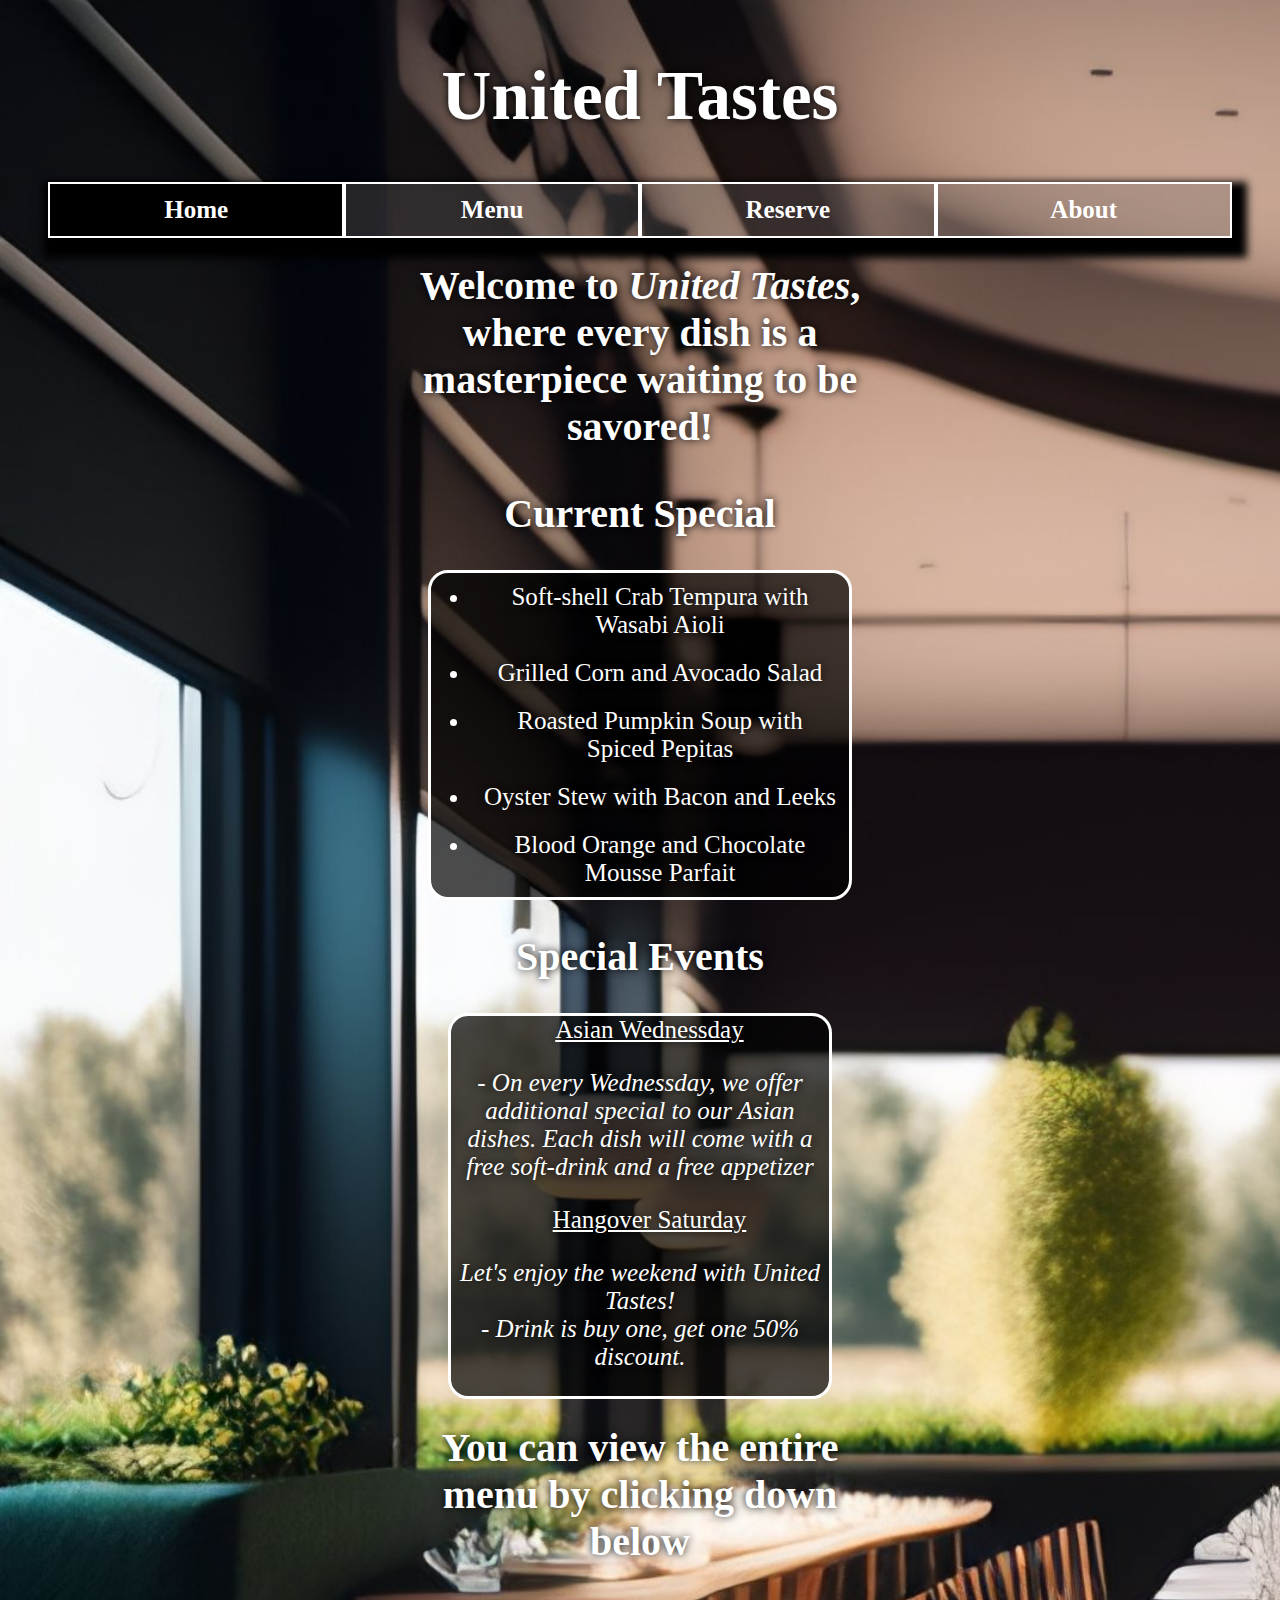
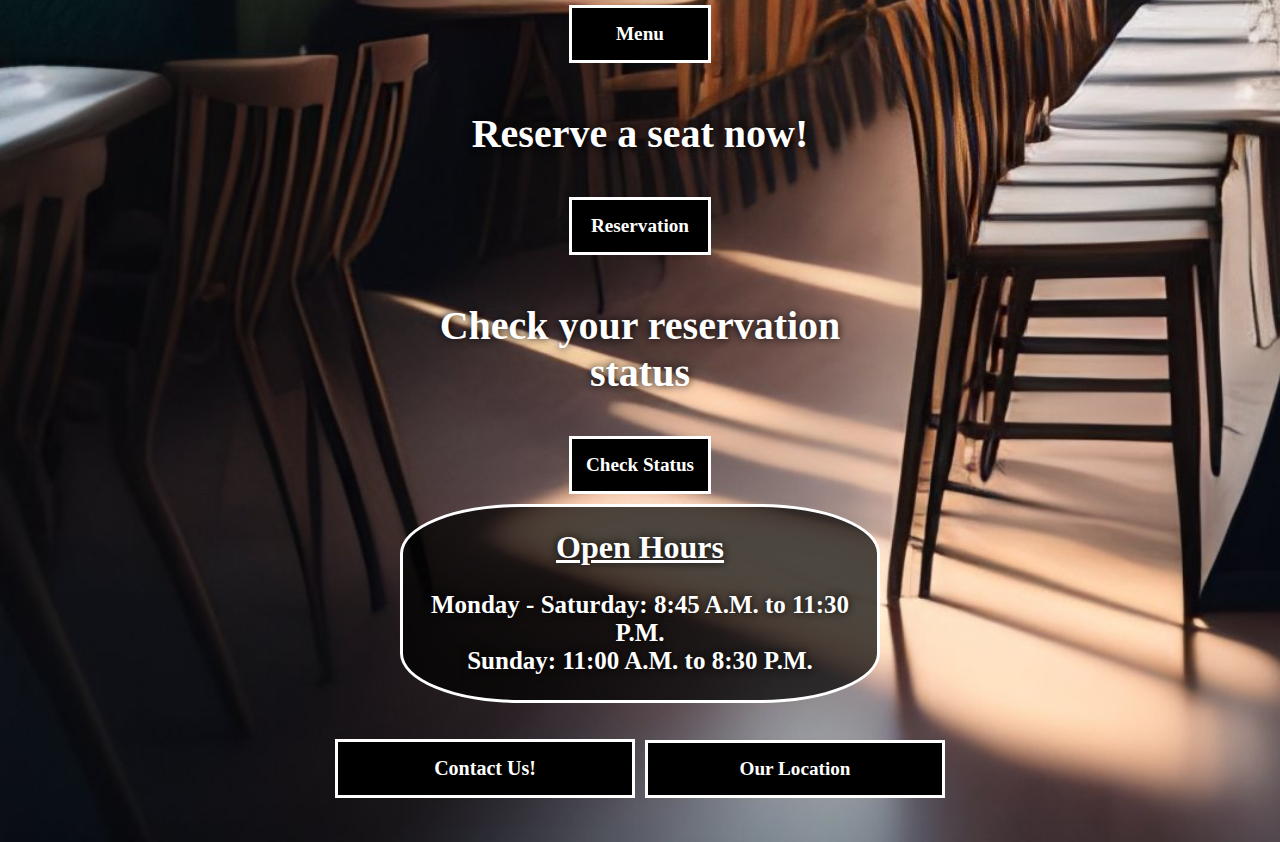
==== commit bbd0e099: "done finally" ====
--- a/index.html
+++ b/index.html
@@ -18,7 +18,7 @@
           <button onclick="logout(this)">Log-Out</button>
       </div>-->
     <div class="card">
-        <h1 class="header_title">Worldly Bites</h1>
+        <h1 class="header_title">United Tastes</h1>
          <nav class="nav_cont">
             <a style="background-color: black;" href="./index.html">Home</a>
             <a href="./pages/menu.html">Menu</a>
@@ -33,7 +33,7 @@
 
        
         <div class="main_cont">
-            <p class="descr_para">Welcome to <i>Worldly Bites</i>, where every dish is a masterpiece waiting to be savored! </p>
+            <p class="descr_para">Welcome to <i>United Tastes</i>, where every dish is a masterpiece waiting to be savored! </p>
             <h2>Current Special</h2>
             <ul class="current_special">
                 <li>Soft-shell Crab Tempura with Wasabi Aioli</li>
